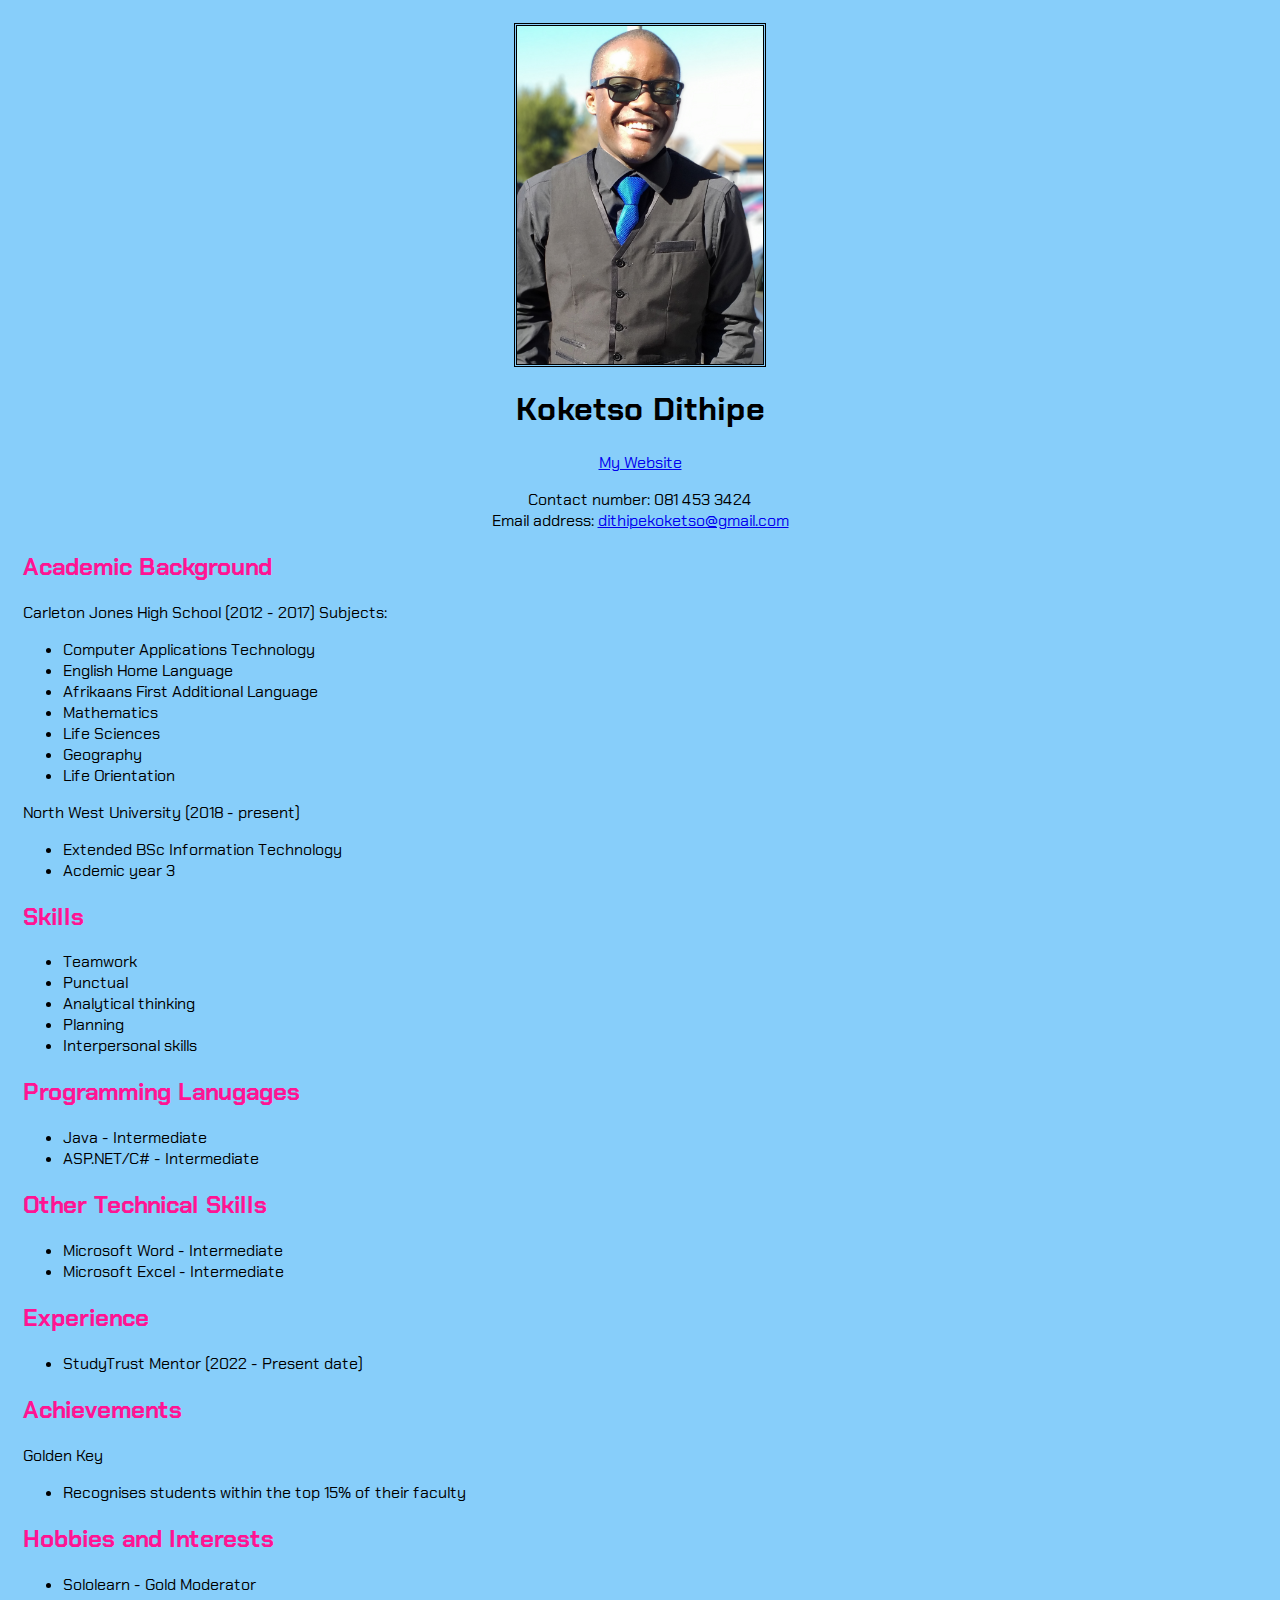
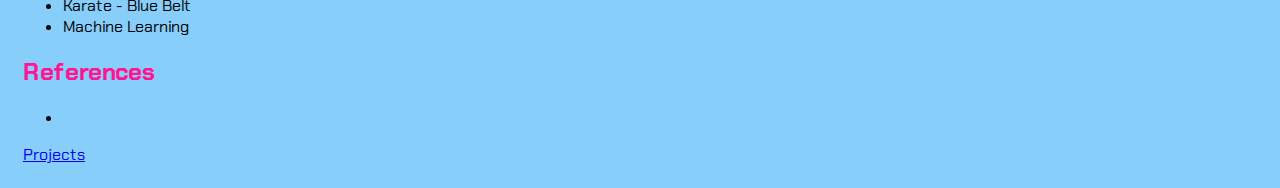
==== index.html @ e3b0741e "Changed font" ====
<!doctype HTML>
    <html>

        <head>
            <title>Koketso's Portfolio</title>
            <link rel = "stylesheet" href = "stylesheet.css">
            <link rel="preconnect" href="https://fonts.googleapis.com">
            <link rel="preconnect" href="https://fonts.gstatic.com" crossorigin>
            <link href="https://fonts.googleapis.com/css2?family=Chakra+Petch:ital,wght@0,300;0,400;0,500;0,600;0,700;1,300;1,400;1,500;1,600;1,700&display=swap" rel="stylesheet">
            <style>
        /*@import url('https://fonts.googleapis.com/css?family=Mountains+of+Christmas&display=swap');*/
        /*@import url('https://fonts.googleapis.com/css?family=Old+Standard+TT&display=swap');*/
        /*@import url('https://fonts.googleapis.com/css?family=Chakra+Petch&display=swap');*/
        /*@import url('https://fonts.googleapis.com/css2?family=Chakra+Petch:ital,wght@0,300;0,400;0,500;0,600;0,700;1,300;1,400;1,500;1,600;1,700&display=swap');*/
        </style> 
        
        <script src = "script.js"></script>
        </head>
        
        <body>
            <div style="text-align: center;">
                <img src = "20200703_110014.jpg" class="center"/> 
                <h1>Koketso Dithipe</h1>
                <a href="www.koketsodithipe.wordpress.com">My Website</a>
                <p>Contact number: 081 453 3424<br/>
                Email address: <a href="mailto: dithipekoketso@gmail.com">dithipekoketso@gmail.com</a>
                </p>
            </div>

            <h2>Academic Background</h2>
            Carleton Jones High School (2012 - 2017)
            Subjects:
            <ul>
                <li>Computer Applications Technology</li>
                <li>English Home Language</li>
                <li>Afrikaans First Additional Language</li>
                <li>Mathematics</li>
                <li>Life Sciences</li>
                <li>Geography</li>
                <li>Life Orientation</li>
            </ul>
            North West University (2018 - present)
            <ul>
                <li>Extended BSc Information Technology</li>
                <li>Acdemic year 3</li>
            </ul>

            <h2>Skills</h2>
            <ul>
               <li>Teamwork</li>
               <li>Punctual</li>
               <li>Analytical thinking</li>
               <li>Planning</li>
               <li>Interpersonal skills</li>
            </ul>

            <h2>Programming Lanugages</h2>
            <ul>
                <li>Java - Intermediate</li>
                <li>ASP.NET/C# - Intermediate</li>                
            </ul>

            <h2>Other Technical Skills</h2>
            <ul>
                <li>Microsoft Word - Intermediate</li>
                <li>Microsoft Excel - Intermediate</li>
            </ul>
            <h2>Experience</h2>
            <ul>
                <li>StudyTrust Mentor (2022 - Present date)</li>
            </ul>

            <h2>Achievements</h2>
            Golden Key
            <ul>
                <li>Recognises students within the top 15% of their faculty</li>
                
            </ul>

            <h2>Hobbies and Interests</h2>
            <ul>
                <li>Sololearn - Gold Moderator</li>
                <li>Karate - Blue Belt</li>
                <li>Machine Learning</li>
            </ul>

            <h2>References</h2>
            <ul>
                <li></li>
                
            </ul>
        
            <nav>
                <a href = "projects.html">Projects</a>
            </nav>
            
        </body>
    </html>
---- stylesheet.css ----
body {
    background-color: lightskyblue;
    padding: 15px;
    /*font-family: 'Old Standard TT', serif;*/
    /*background-image: url("winter-fairy-tale-at-sunset-in-the-mountains Reduced.jpg");*/
}

.chakra-petch-light {
  font-family: "Chakra Petch", sans-serif;
  font-weight: 300;
  font-style: normal;
}

.chakra-petch-regular {
  font-family: "Chakra Petch", sans-serif;
  font-weight: 400;
  font-style: normal;
}

.chakra-petch-medium {
  font-family: "Chakra Petch", sans-serif;
  font-weight: 500;
  font-style: normal;
}

.chakra-petch-semibold {
  font-family: "Chakra Petch", sans-serif;
  font-weight: 600;
  font-style: normal;
}

.chakra-petch-bold {
  font-family: "Chakra Petch", sans-serif;
  font-weight: 700;
  font-style: normal;
}

.chakra-petch-light-italic {
  font-family: "Chakra Petch", sans-serif;
  font-weight: 300;
  font-style: italic;
}

.chakra-petch-regular-italic {
  font-family: "Chakra Petch", sans-serif;
  font-weight: 400;
  font-style: italic;
}

.chakra-petch-medium-italic {
  font-family: "Chakra Petch", sans-serif;
  font-weight: 500;
  font-style: italic;
}

.chakra-petch-semibold-italic {
  font-family: "Chakra Petch", sans-serif;
  font-weight: 600;
  font-style: italic;
}

.chakra-petch-bold-italic {
  font-family: "Chakra Petch", sans-serif;
  font-weight: 700;
  font-style: italic;
}


p {
    font-family: 'Chakra Petch', sans-serif;
}

html {
    font-family: 'Chakra Petch', sans-serif;
}

h2 {
    color: deeppink;
}

.center {
    display: block;
    margin-left: auto;
    margin-right: auto;
    width: 20%;
    height: 20%;
    border-style: double;
}

nav {
    display: block;
}
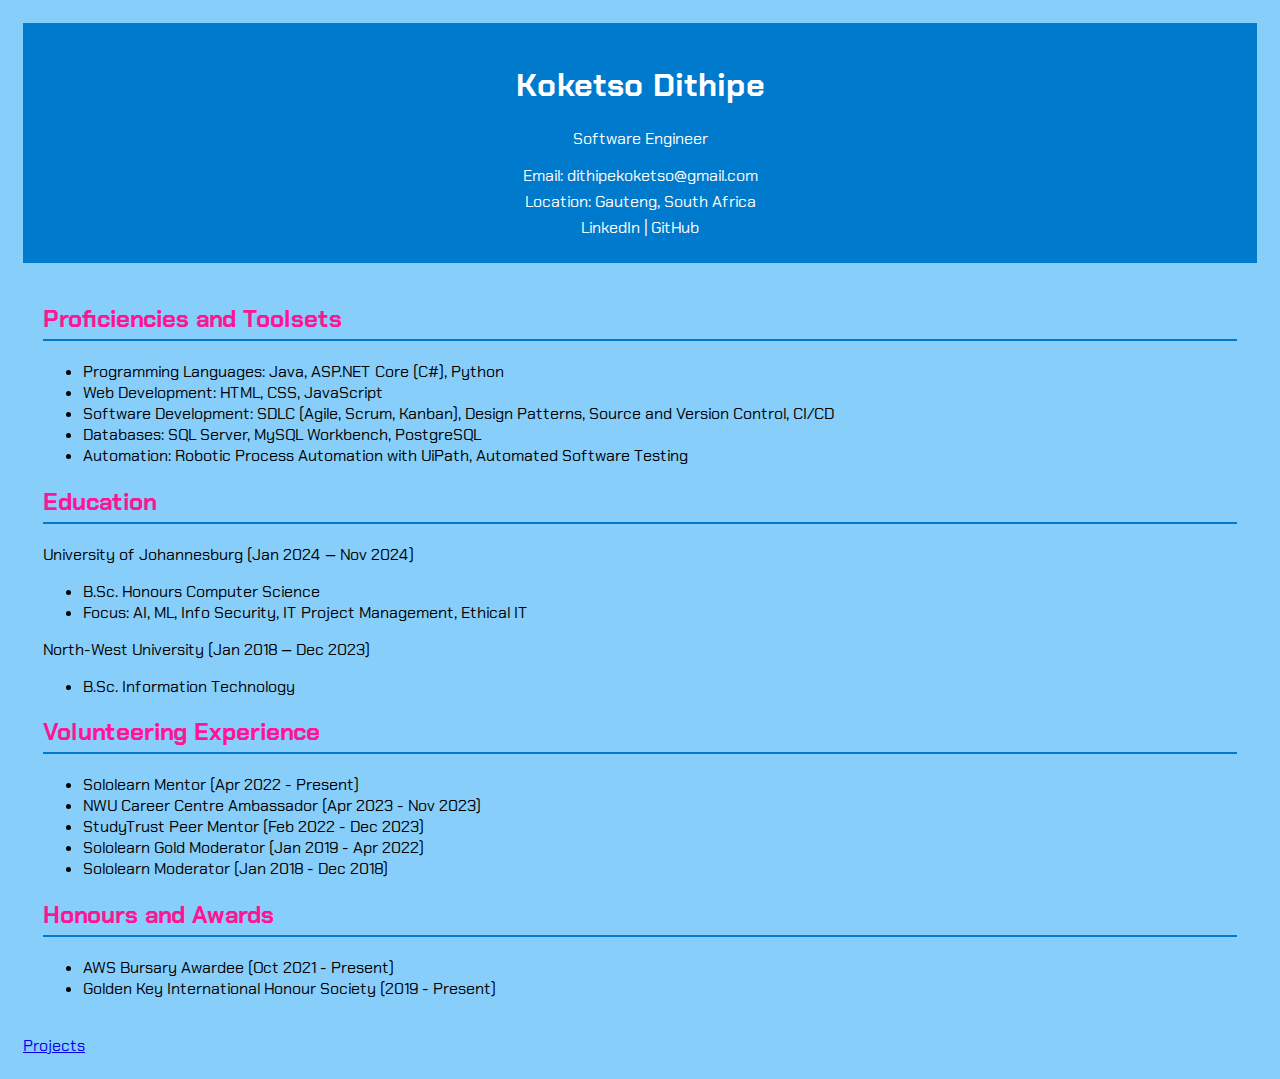
==== commit cee8a782: "Updated Information" ====
--- a/index.html
+++ b/index.html
@@ -1,5 +1,5 @@
 <!doctype HTML>
-    <html>
+    <html lang="en">
 
         <head>
             <title>Koketso's Portfolio</title>
@@ -18,78 +18,61 @@
         </head>
         
         <body>
-            <div style="text-align: center;">
-                <img src = "20200703_110014.jpg" class="center"/> 
-                <h1>Koketso Dithipe</h1>
-                <a href="www.koketsodithipe.wordpress.com">My Website</a>
-                <p>Contact number: 081 453 3424<br/>
-                Email address: <a href="mailto: dithipekoketso@gmail.com">dithipekoketso@gmail.com</a>
-                </p>
+        <header>
+            <h1>Koketso Dithipe</h1>
+            <p>Software Engineer</p>
+            <div class ="contact-info">
+                <p>Email: <a href="mailto:dithipekoketso@gmail.com">dithipekoketso@gmail.com</a></p>
+                <p>Location: Gauteng, South Africa</p>
+                <p><a href="https://linkedin.com/in/kdithipe" target="_blank">LinkedIn</a> | <a href="https://github.com/SamaritanAI" target="_blank">GitHub</a></p>
             </div>
+        </header>
 
-            <h2>Academic Background</h2>
-            Carleton Jones High School (2012 - 2017)
-            Subjects:
-            <ul>
-                <li>Computer Applications Technology</li>
-                <li>English Home Language</li>
-                <li>Afrikaans First Additional Language</li>
-                <li>Mathematics</li>
-                <li>Life Sciences</li>
-                <li>Geography</li>
-                <li>Life Orientation</li>
-            </ul>
-            North West University (2018 - present)
-            <ul>
-                <li>Extended BSc Information Technology</li>
-                <li>Acdemic year 3</li>
-            </ul>
+        <main>
+            <section>
+                <h2>Proficiencies and Toolsets</h2>
+                <ul>
+                    <li>Programming Languages: Java, ASP.NET Core (C#), Python</li>
+                    <li>Web Development: HTML, CSS, JavaScript</li>
+                    <li>Software Development: SDLC (Agile, Scrum, Kanban), Design Patterns, Source and Version Control, CI/CD</li>
+                    <li>Databases: SQL Server, MySQL Workbench, PostgreSQL</li>
+                    <li>Automation: Robotic Process Automation with UiPath, Automated Software Testing</li>
+                </ul>
+            </section>
 
-            <h2>Skills</h2>
-            <ul>
-               <li>Teamwork</li>
-               <li>Punctual</li>
-               <li>Analytical thinking</li>
-               <li>Planning</li>
-               <li>Interpersonal skills</li>
-            </ul>
+            <section>
+                <h2>Education</h2>
+                <p>University of Johannesburg (Jan 2024 &#x2010; Nov 2024)</p>
+                <ul>
+                    <li>B.Sc. Honours Computer Science</li>
+                    <li>Focus: AI, ML, Info Security, IT Project Management, Ethical IT</li>
+                </ul>
+                <p>North-West University (Jan 2018 &#x2010; Dec 2023)</p>
+                <ul>
+                    <li>B.Sc. Information Technology</li>
+                </ul>
+            </section>
 
-            <h2>Programming Lanugages</h2>
-            <ul>
-                <li>Java - Intermediate</li>
-                <li>ASP.NET/C# - Intermediate</li>                
-            </ul>
+            <section>
+                <h2>Volunteering Experience</h2>
+                <ul>
+                    <li>Sololearn Mentor (Apr 2022 - Present)</li>
+                    <li>NWU Career Centre Ambassador (Apr 2023 - Nov 2023)</li>
+                    <li>StudyTrust Peer Mentor (Feb 2022 - Dec 2023)</li>
+                    <li>Sololearn Gold Moderator (Jan 2019 - Apr 2022)</li>
+                    <li>Sololearn Moderator (Jan 2018 - Dec 2018)</li>
+                </ul>
+            </section>
 
-            <h2>Other Technical Skills</h2>
-            <ul>
-                <li>Microsoft Word - Intermediate</li>
-                <li>Microsoft Excel - Intermediate</li>
-            </ul>
-            <h2>Experience</h2>
-            <ul>
-                <li>StudyTrust Mentor (2022 - Present date)</li>
-            </ul>
+            <section>
+                <h2>Honours and Awards</h2>
+                <ul>
+                    <li>AWS Bursary Awardee (Oct 2021 - Present)</li>
+                    <li>Golden Key International Honour Society (2019 - Present)</li>
+                </ul>
+            </section>
 
-            <h2>Achievements</h2>
-            Golden Key
-            <ul>
-                <li>Recognises students within the top 15% of their faculty</li>
-                
-            </ul>
-
-            <h2>Hobbies and Interests</h2>
-            <ul>
-                <li>Sololearn - Gold Moderator</li>
-                <li>Karate - Blue Belt</li>
-                <li>Machine Learning</li>
-            </ul>
-
-            <h2>References</h2>
-            <ul>
-                <li></li>
-                
-            </ul>
-        
+        </main>
             <nav>
                 <a href = "projects.html">Projects</a>
             </nav>
--- a/stylesheet.css
+++ b/stylesheet.css
@@ -76,6 +76,8 @@
 
 h2 {
     color: deeppink;
+    border-bottom: 2px solid #007acc;
+    padding-bottom: 5px;
 }
 
 .center {
@@ -90,3 +92,23 @@
 nav {
     display: block;
 }
+
+.contact-info a {
+    color: white;
+    text-decoration: none;
+}
+
+.contact-info p {
+    margin: 5px 0;
+}
+
+main {
+    padding: 20px;
+}
+
+header {
+    background-color: #007acc;
+    color: white;
+    padding: 20px 10px;
+    text-align: center;
+}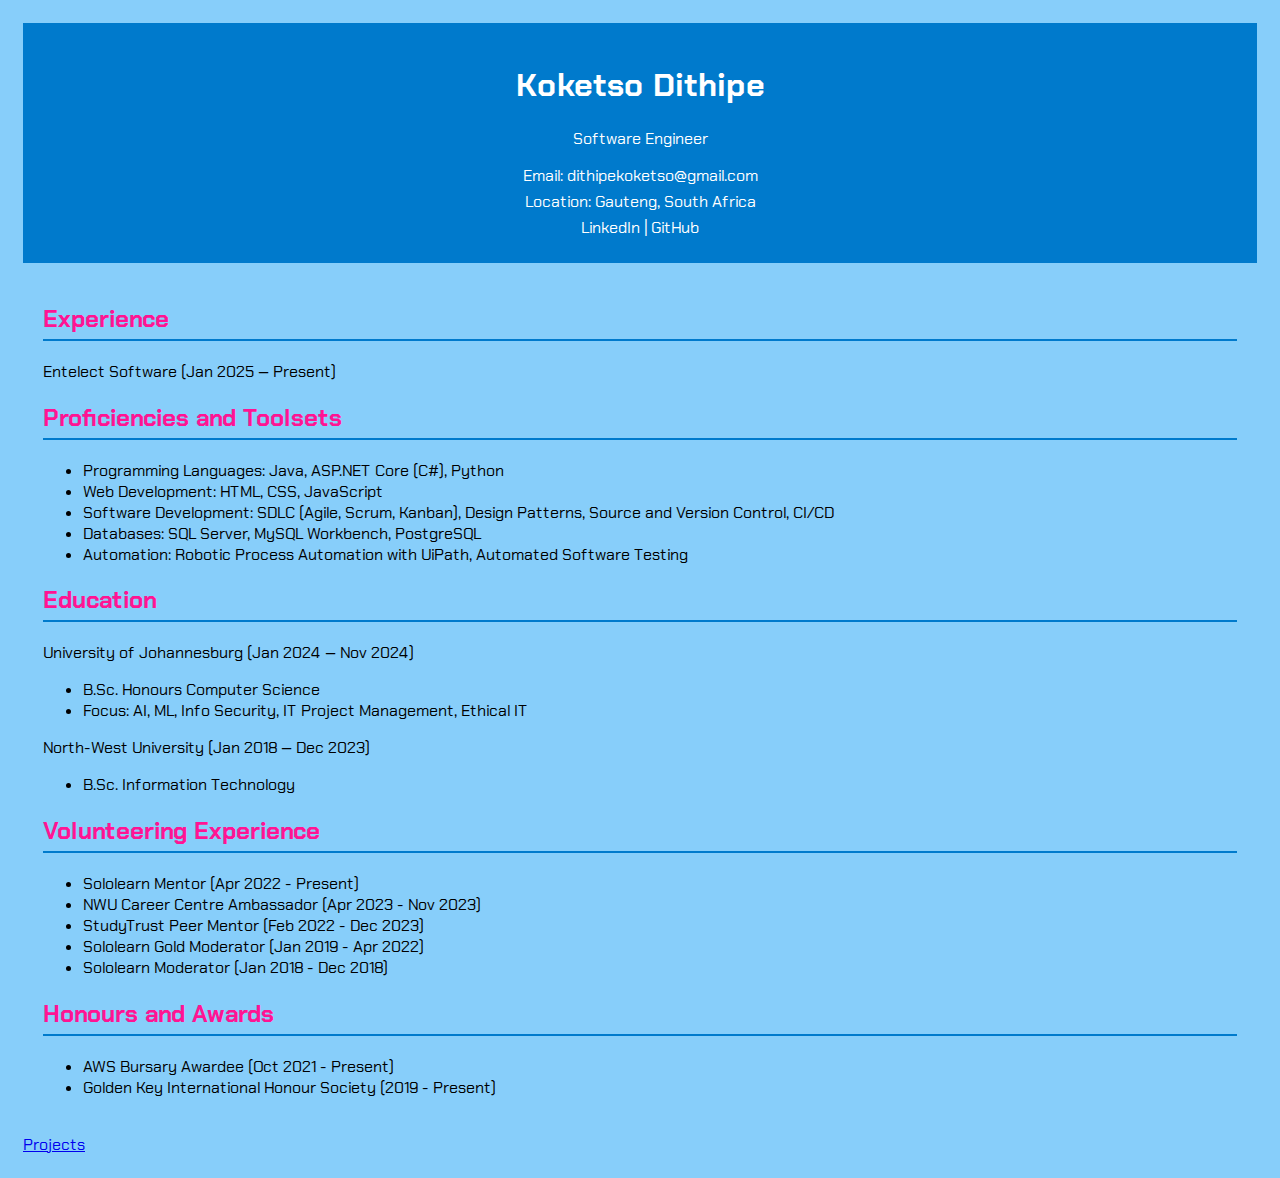
==== commit 55c63e55: "Added Entelect working experience Included IntelliJ project files" ====
--- a/index.html
+++ b/index.html
@@ -30,6 +30,9 @@
 
         <main>
             <section>
+                <h2>Experience</h2>
+                <p>Entelect Software (Jan 2025 &#x2010; Present)</p>
+
                 <h2>Proficiencies and Toolsets</h2>
                 <ul>
                     <li>Programming Languages: Java, ASP.NET Core (C#), Python</li>
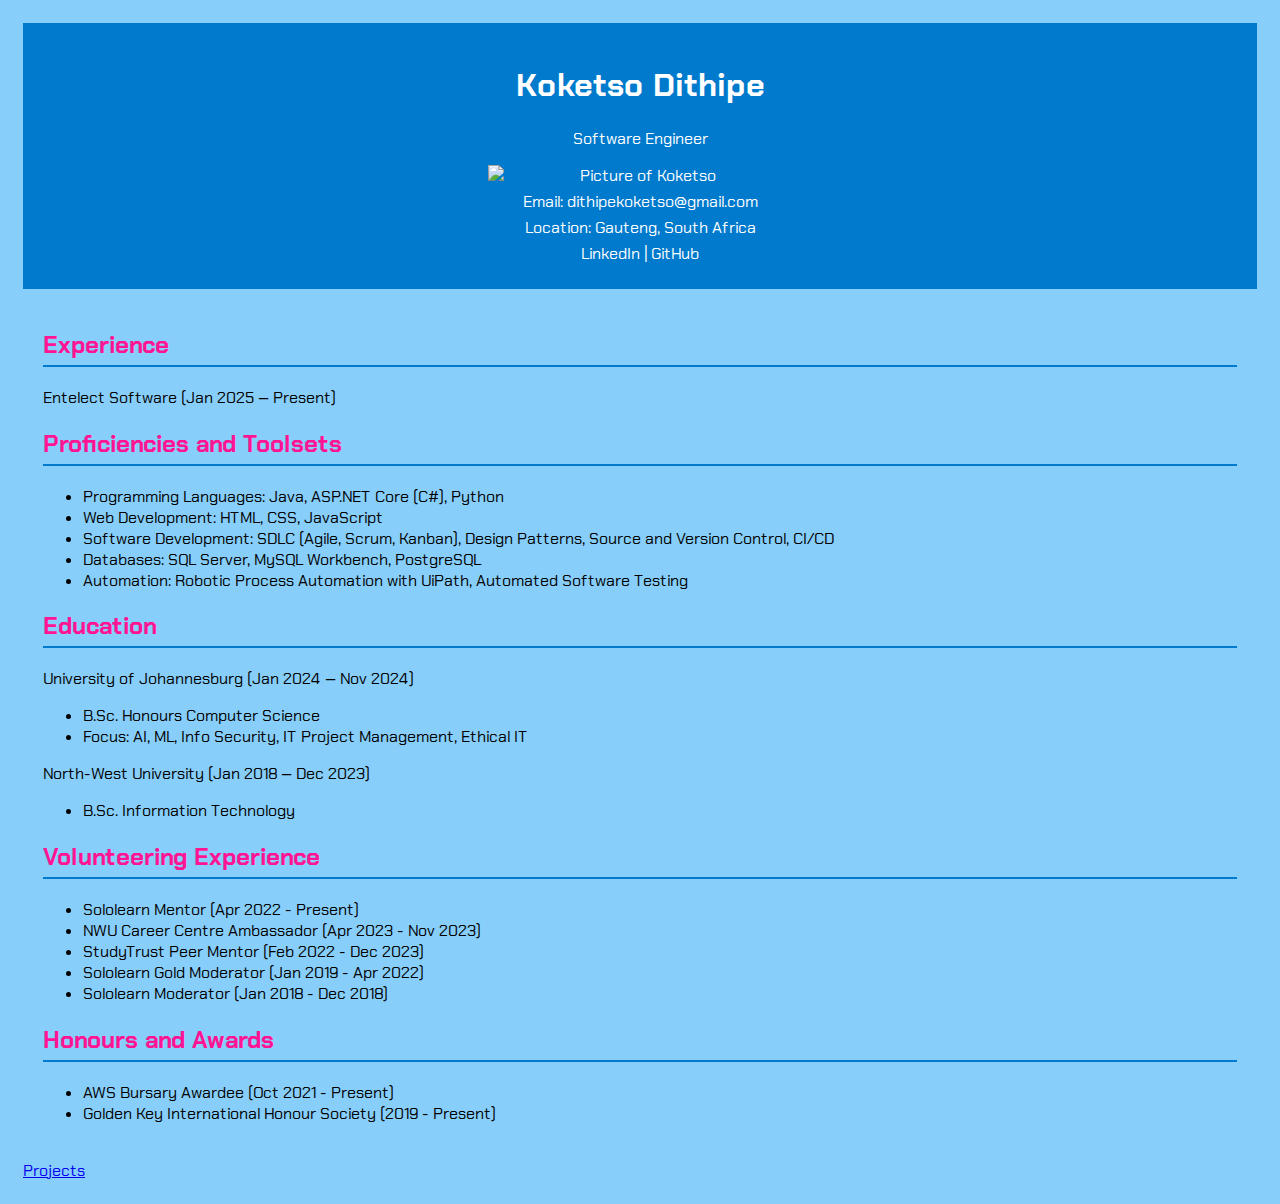
==== commit 681d570a: "Using an optimised picture" ====
--- a/index.html
+++ b/index.html
@@ -14,13 +14,14 @@
         /*@import url('https://fonts.googleapis.com/css2?family=Chakra+Petch:ital,wght@0,300;0,400;0,500;0,600;0,700;1,300;1,400;1,500;1,600;1,700&display=swap');*/
         </style> 
         
-        <script src = "script.js"></script>
+        <script src = "script.js" id="picture"></script>
         </head>
         
         <body>
         <header>
             <h1>Koketso Dithipe</h1>
             <p>Software Engineer</p>
+            <img src="AWS_Photo_at_Horizon_Heights.png" alt="Picture of Koketso" id="ProfilePicture"/>
             <div class ="contact-info">
                 <p>Email: <a href="mailto:dithipekoketso@gmail.com">dithipekoketso@gmail.com</a></p>
                 <p>Location: Gauteng, South Africa</p>
--- a/stylesheet.css
+++ b/stylesheet.css
@@ -111,4 +111,11 @@
     color: white;
     padding: 20px 10px;
     text-align: center;
+}
+
+#ProfilePicture {
+    display: block;
+    margin-left: auto;
+    margin-right: auto;
+    width: 25%;
 }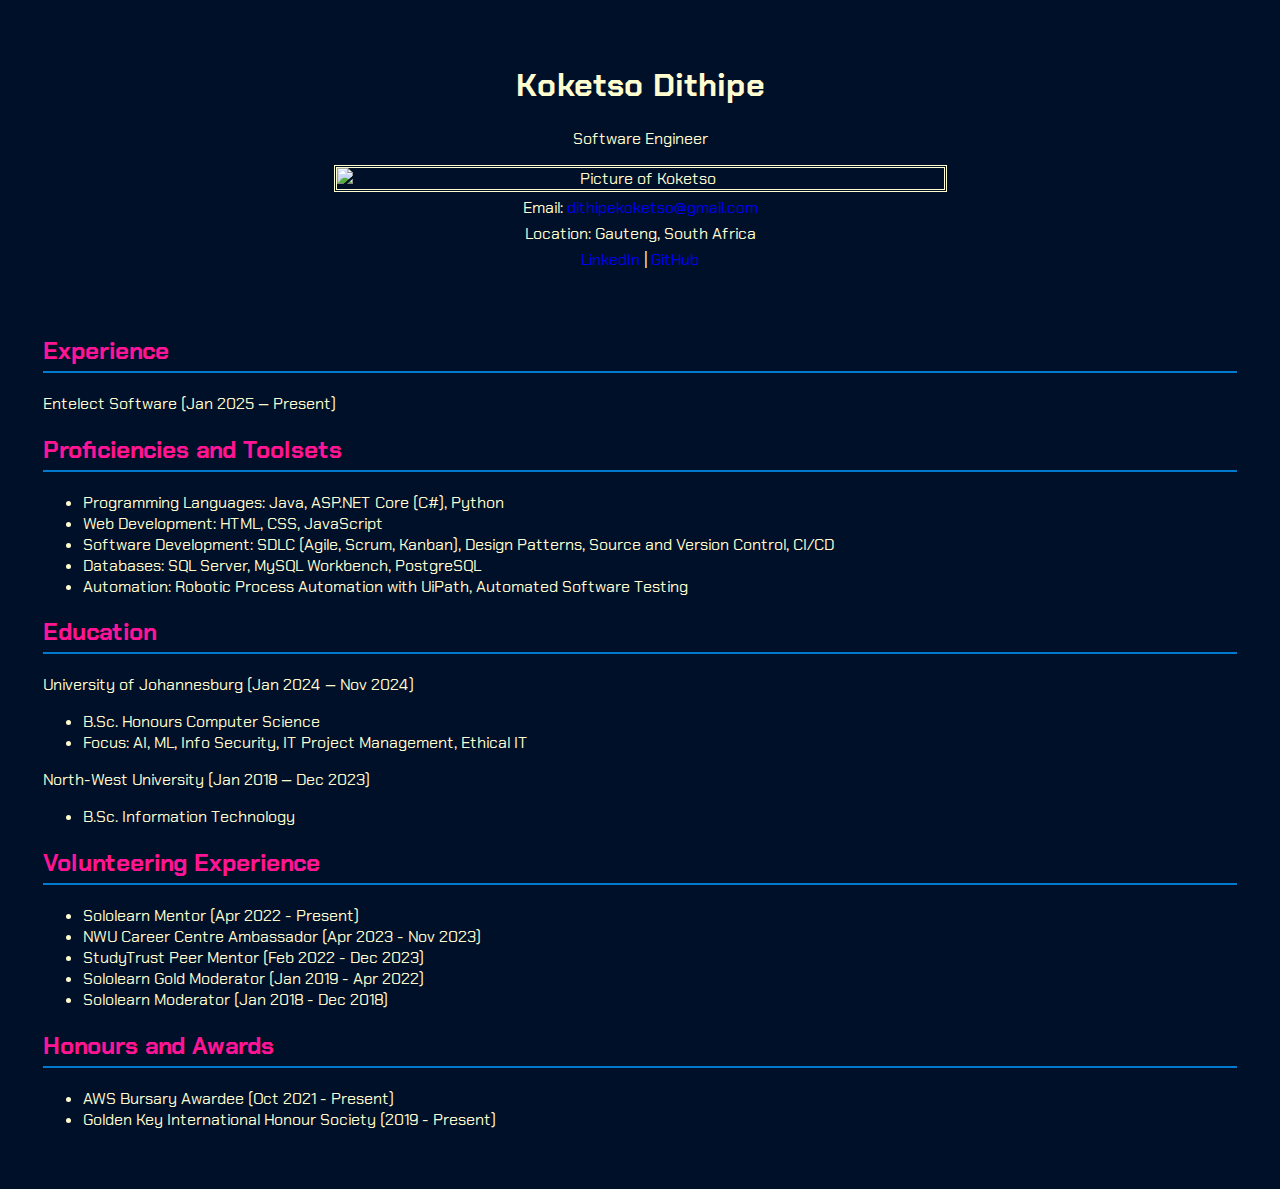
==== commit 46c42040: "Made font color more consistent" ====
--- a/index.html
+++ b/index.html
@@ -77,9 +77,5 @@
             </section>
 
         </main>
-            <nav>
-                <a href = "projects.html">Projects</a>
-            </nav>
-            
         </body>
     </html>
--- a/stylesheet.css
+++ b/stylesheet.css
@@ -1,8 +1,18 @@
 body {
-    background-color: lightskyblue;
+    background-color: #001029;
     padding: 15px;
-    /*font-family: 'Old Standard TT', serif;*/
-    /*background-image: url("winter-fairy-tale-at-sunset-in-the-mountains Reduced.jpg");*/
+    color: #fffdd0;
+    font-family: 'Chakra Petch', sans-serif;
+}
+
+main {
+    padding: 20px;
+}
+
+header {
+    color: #fffdd0;
+    padding: 20px 10px;
+    text-align: center;
 }
 
 .chakra-petch-light {
@@ -65,15 +75,6 @@
   font-style: italic;
 }
 
-
-p {
-    font-family: 'Chakra Petch', sans-serif;
-}
-
-html {
-    font-family: 'Chakra Petch', sans-serif;
-}
-
 h2 {
     color: deeppink;
     border-bottom: 2px solid #007acc;
@@ -93,8 +94,16 @@
     display: block;
 }
 
+a:active {
+    color: magenta;
+    font-weight: bold;
+}
+a:visited{
+    color: hotpink;
+}
+
+
 .contact-info a {
-    color: white;
     text-decoration: none;
 }
 
@@ -102,20 +111,11 @@
     margin: 5px 0;
 }
 
-main {
-    padding: 20px;
-}
-
-header {
-    background-color: #007acc;
-    color: white;
-    padding: 20px 10px;
-    text-align: center;
-}
-
 #ProfilePicture {
     display: block;
     margin-left: auto;
     margin-right: auto;
-    width: 25%;
+    width: 50%;
+    height: 50%;
+    border-style: double;
 }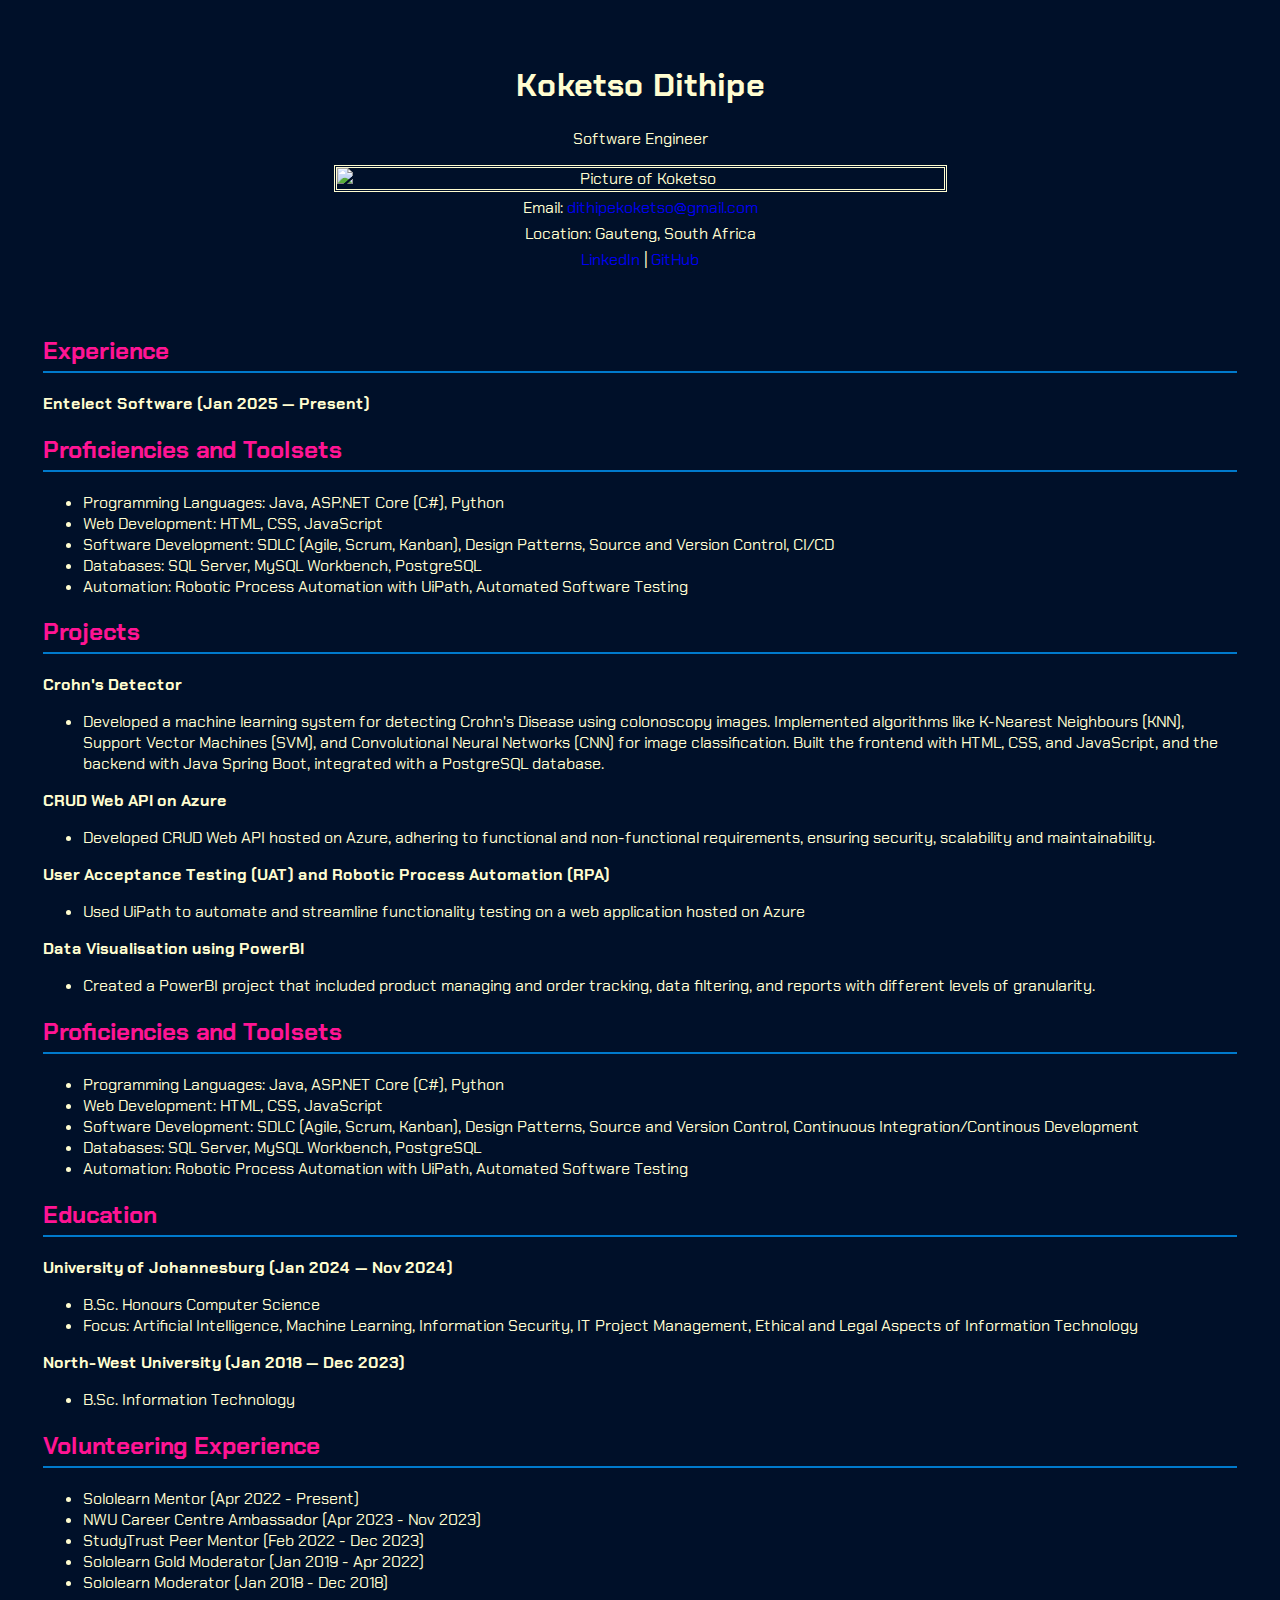
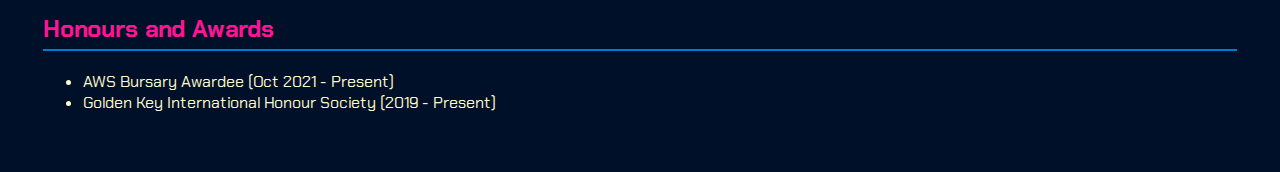
==== commit 1eff2f45: "Added Projects section Added important class to make certain information bold" ====
--- a/index.html
+++ b/index.html
@@ -1,23 +1,16 @@
 <!doctype HTML>
     <html lang="en">
-
         <head>
             <title>Koketso's Portfolio</title>
             <link rel = "stylesheet" href = "stylesheet.css">
             <link rel="preconnect" href="https://fonts.googleapis.com">
             <link rel="preconnect" href="https://fonts.gstatic.com" crossorigin>
             <link href="https://fonts.googleapis.com/css2?family=Chakra+Petch:ital,wght@0,300;0,400;0,500;0,600;0,700;1,300;1,400;1,500;1,600;1,700&display=swap" rel="stylesheet">
-            <style>
-        /*@import url('https://fonts.googleapis.com/css?family=Mountains+of+Christmas&display=swap');*/
-        /*@import url('https://fonts.googleapis.com/css?family=Old+Standard+TT&display=swap');*/
-        /*@import url('https://fonts.googleapis.com/css?family=Chakra+Petch&display=swap');*/
-        /*@import url('https://fonts.googleapis.com/css2?family=Chakra+Petch:ital,wght@0,300;0,400;0,500;0,600;0,700;1,300;1,400;1,500;1,600;1,700&display=swap');*/
-        </style> 
-        
         <script src = "script.js" id="picture"></script>
         </head>
         
         <body>
+
         <header>
             <h1>Koketso Dithipe</h1>
             <p>Software Engineer</p>
@@ -32,7 +25,7 @@
         <main>
             <section>
                 <h2>Experience</h2>
-                <p>Entelect Software (Jan 2025 &#x2010; Present)</p>
+                <p class="important">Entelect Software (Jan 2025 &#x2010; Present)</p>
 
                 <h2>Proficiencies and Toolsets</h2>
                 <ul>
@@ -45,13 +38,52 @@
             </section>
 
             <section>
+                <h2>Projects</h2>
+                <p class="important">Crohn's Detector</p>
+                <ul>
+                    <li>Developed a machine learning system for detecting Crohn's Disease using colonoscopy images.
+                        Implemented algorithms like K-Nearest Neighbours (KNN), Support Vector Machines (SVM),
+                        and Convolutional Neural Networks (CNN) for image classification.
+                        Built the frontend with HTML, CSS, and JavaScript, and the backend with Java Spring Boot,
+                        integrated with a PostgreSQL database.</li>
+                </ul>
+                <p class="important">CRUD Web API on Azure</p>
+                <ul>
+                    <li>Developed CRUD Web API hosted on Azure, adhering to functional and non-functional requirements,
+                        ensuring security, scalability and maintainability.</li>
+                </ul>
+                <p class="important">User Acceptance Testing (UAT) and Robotic Process Automation (RPA)</p>
+                <ul>
+                    <li>Used UiPath to automate and streamline functionality testing on a web application hosted on Azure</li>
+                </ul>
+                <p class="important">Data Visualisation using PowerBI</p>
+                <ul>
+                    <li>Created a PowerBI project that included product managing and order tracking, data filtering,
+                        and reports with different levels of granularity.</li>
+                </ul>
+                </section>
+
+                <section>
+                <h2>Proficiencies and Toolsets</h2>
+                <ul>
+                    <li>Programming Languages: Java, ASP.NET Core (C#), Python</li>
+                    <li>Web Development: HTML, CSS, JavaScript</li>
+                    <li>Software Development: SDLC (Agile, Scrum, Kanban), Design Patterns, Source and Version Control,
+                        Continuous Integration/Continous Development</li>
+                    <li>Databases: SQL Server, MySQL Workbench, PostgreSQL</li>
+                    <li>Automation: Robotic Process Automation with UiPath, Automated Software Testing</li>
+                </ul>
+            </section>
+
+            <section>
                 <h2>Education</h2>
-                <p>University of Johannesburg (Jan 2024 &#x2010; Nov 2024)</p>
+                <p class="important">University of Johannesburg (Jan 2024 &#x2010; Nov 2024)</p>
                 <ul>
                     <li>B.Sc. Honours Computer Science</li>
-                    <li>Focus: AI, ML, Info Security, IT Project Management, Ethical IT</li>
+                    <li>Focus: Artificial Intelligence, Machine Learning, Information Security, IT Project Management,
+                        Ethical and Legal Aspects of Information Technology</li>
                 </ul>
-                <p>North-West University (Jan 2018 &#x2010; Dec 2023)</p>
+                <p class="important">North-West University (Jan 2018 &#x2010; Dec 2023)</p>
                 <ul>
                     <li>B.Sc. Information Technology</li>
                 </ul>
--- a/stylesheet.css
+++ b/stylesheet.css
@@ -118,4 +118,8 @@
     width: 50%;
     height: 50%;
     border-style: double;
+}
+
+.important {
+    font-weight: bold;
 }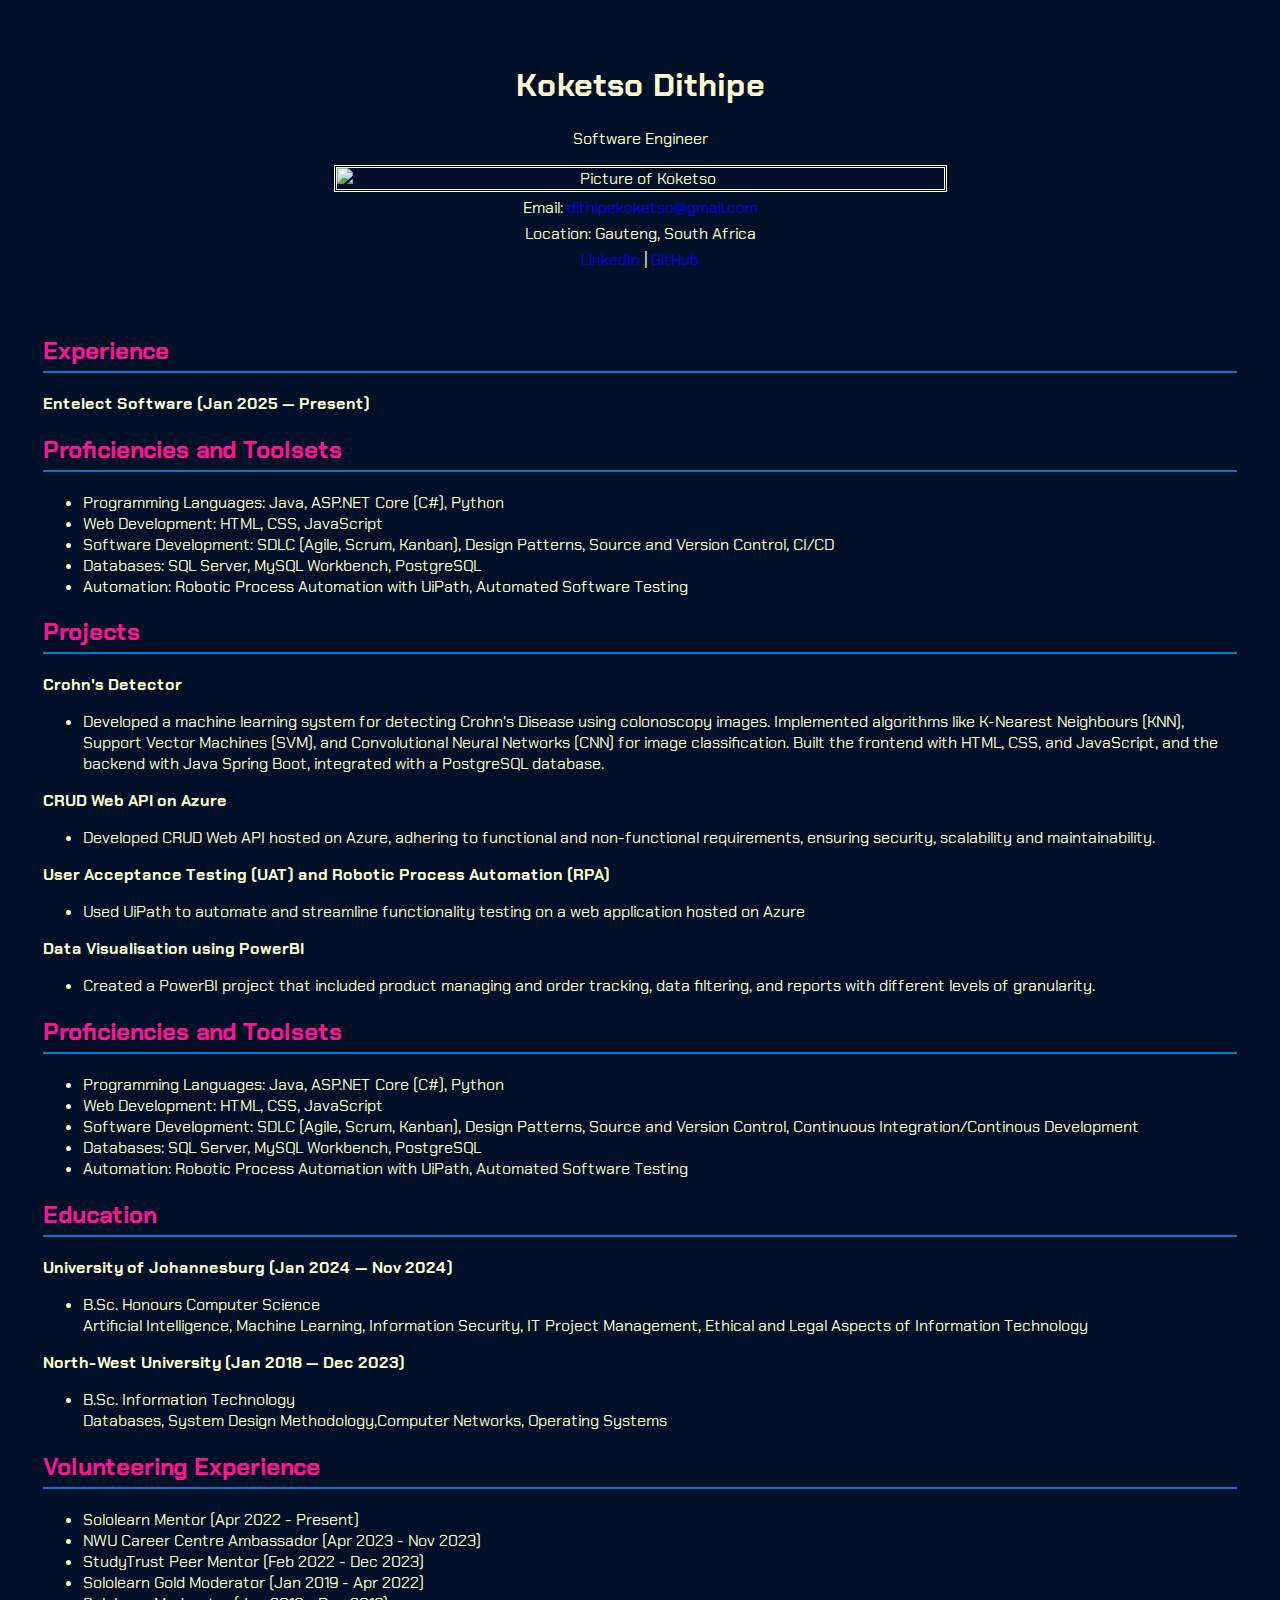
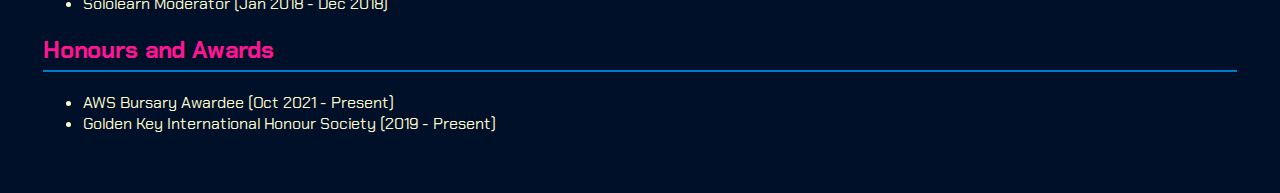
==== commit c2367931: "Added Modules from NWU" ====
--- a/index.html
+++ b/index.html
@@ -80,12 +80,13 @@
                 <p class="important">University of Johannesburg (Jan 2024 &#x2010; Nov 2024)</p>
                 <ul>
                     <li>B.Sc. Honours Computer Science</li>
-                    <li>Focus: Artificial Intelligence, Machine Learning, Information Security, IT Project Management,
-                        Ethical and Legal Aspects of Information Technology</li>
+                    Artificial Intelligence, Machine Learning, Information Security, IT Project Management,
+                        Ethical and Legal Aspects of Information Technology
                 </ul>
                 <p class="important">North-West University (Jan 2018 &#x2010; Dec 2023)</p>
                 <ul>
                     <li>B.Sc. Information Technology</li>
+                    Databases, System Design Methodology,Computer Networks, Operating Systems
                 </ul>
             </section>
 
